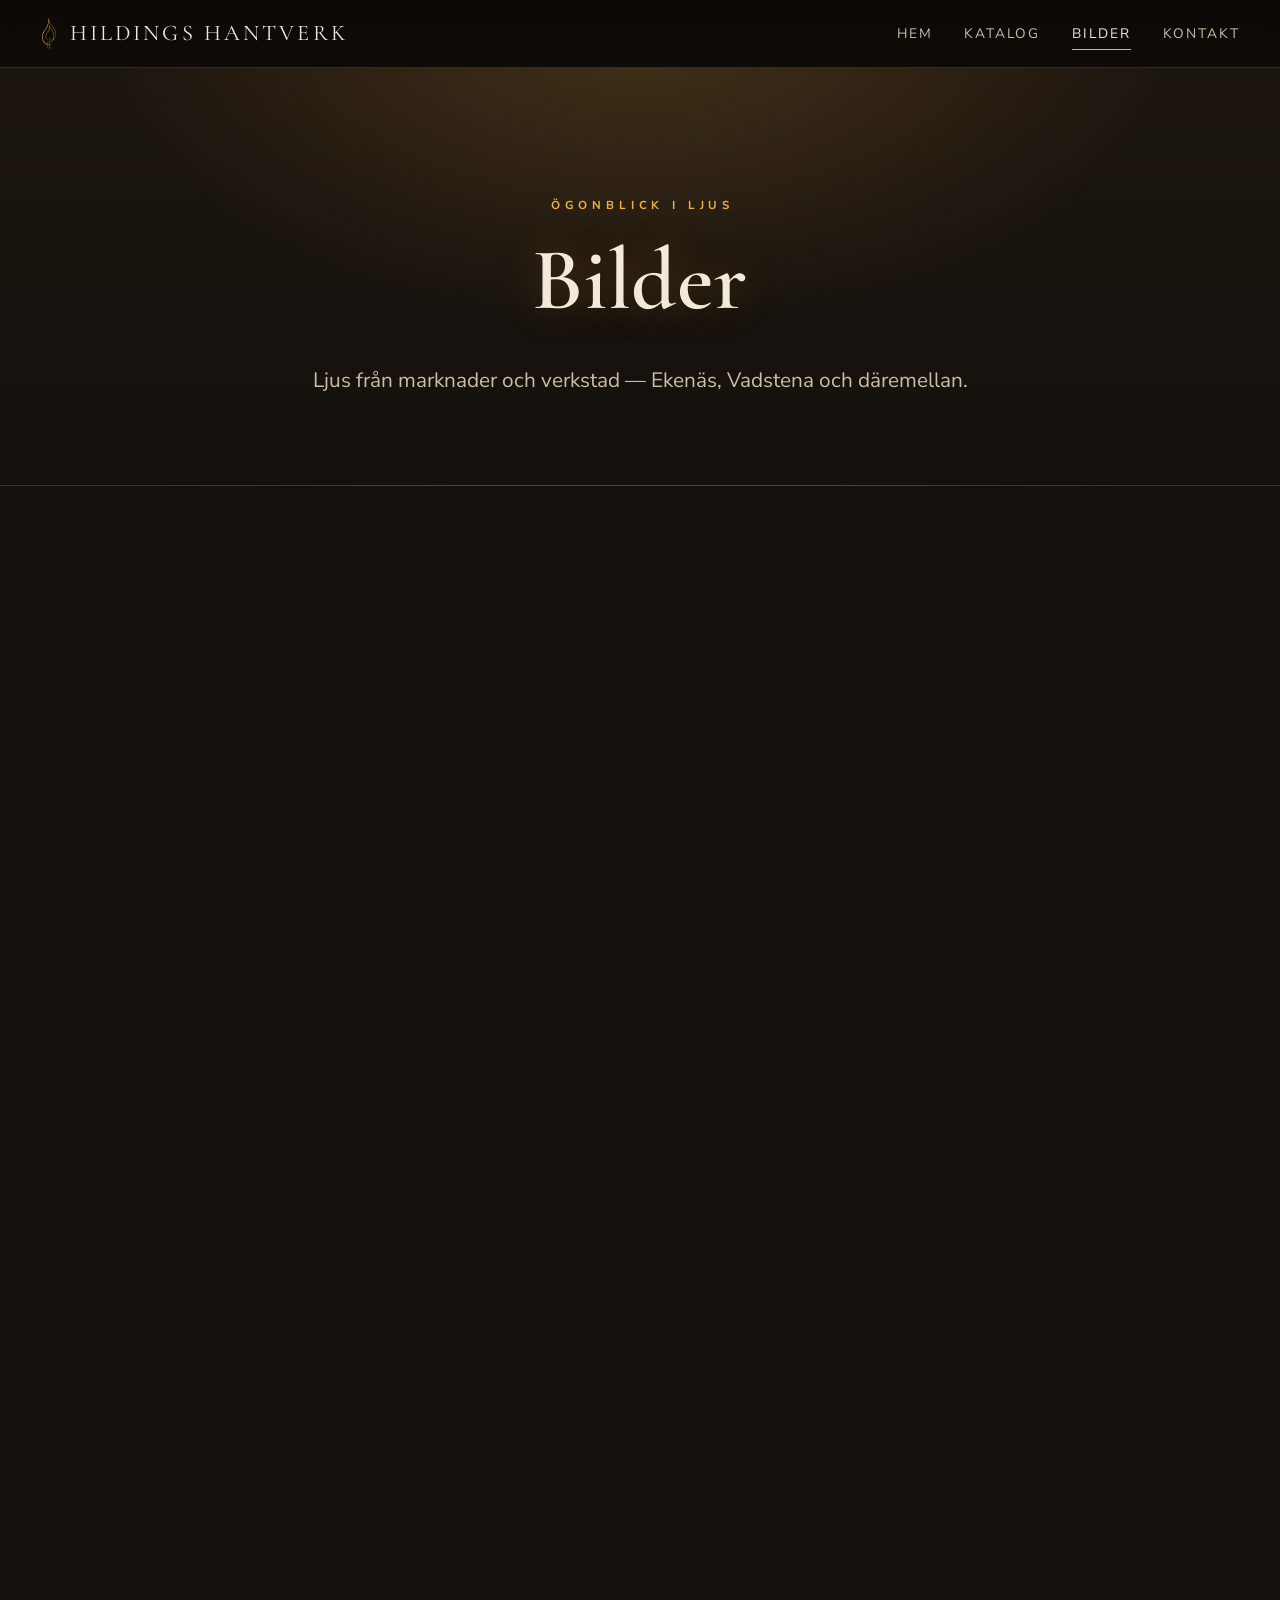
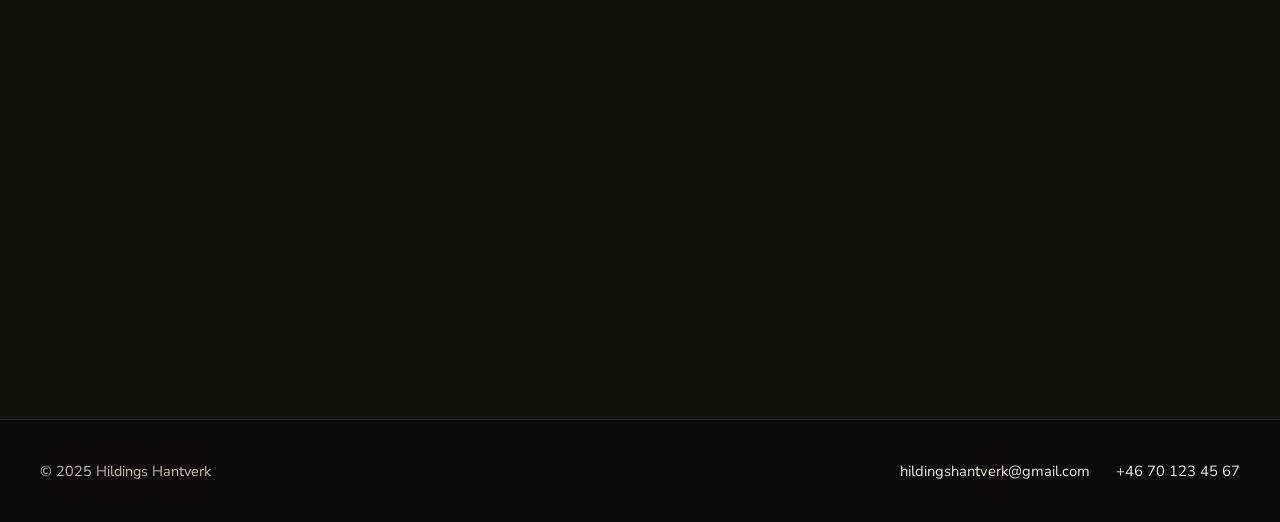
==== bilder.html @ 35bb517b "First commit" ====
<!DOCTYPE html>
<html lang="sv">
<head>
  <meta charset="UTF-8" />
  <meta name="viewport" content="width=device-width, initial-scale=1.0" />
  <title>Bilder — Hildings Hantverk</title>
  <meta name="description" content="Bilder på handgjorda ljus från Hildings Hantverk." />
  <link rel="icon" href="Logos/variations/badge-round-green.svg" type="image/svg+xml" />
  <link rel="icon" href="Logos/variations/logo-only.svg" sizes="any" />
  <link rel="apple-touch-icon" href="Logos/variations/app-icon-dark.svg" />
  <meta name="theme-color" content="#14100c" />
  <link rel="preconnect" href="https://fonts.googleapis.com" />
  <link rel="preconnect" href="https://fonts.gstatic.com" crossorigin />
  <link href="https://fonts.googleapis.com/css2?family=Cormorant+Garamond:wght@400;500;600;700&family=Nunito+Sans:wght@400;600;700;800&display=swap" rel="stylesheet" />
  <link rel="stylesheet" href="css/styles.css" />
</head>
<body>
  <header class="site-header">
    <div class="wrap site-header__inner">
      <a class="brand-mark" href="index.html"><span class="brand-mark__logo" aria-hidden="true"></span> Hildings Hantverk</a>
      <button class="nav-toggle" aria-label="Meny" aria-expanded="false"><span></span><span></span><span></span></button>
      <nav class="nav" id="site-nav">
        <a href="index.html">Hem</a>
        <a href="katalog.html">Katalog</a>
        <a href="bilder.html" aria-current="page">Bilder</a>
        <a href="kontakt.html">Kontakt</a>
      </nav>
    </div>
  </header>

  <section class="page-hero">
    <div class="wrap">
      <p class="eyebrow">Ögonblick i ljus</p>
      <h1>Bilder</h1>
      <p class="lead">Ljus från marknader och verkstad — Ekenäs, Vadstena och däremellan.</p>
    </div>
  </section>

  <section class="section">
    <div class="wrap">
      <div class="gallery" id="gallery"></div>
    </div>
  </section>

  <div class="lightbox" id="lightbox" aria-hidden="true">
    <button class="lightbox__close" aria-label="Stäng">×</button>
    <img src="" alt="" />
  </div>

  <footer class="site-footer">
    <div class="wrap site-footer__inner">
      <p class="muted" style="margin:0">© 2025 Hildings Hantverk</p>
      <div class="footer-contact">
        <a href="mailto:hildingshantverk@gmail.com">hildingshantverk@gmail.com</a>
        <a href="tel:+46701234567">+46 70 123 45 67</a>
      </div>
    </div>
  </footer>

  <script src="js/data.js"></script>
  <script>
    // Galleribilderna redigeras i js/data.js
    document.getElementById("gallery").innerHTML = SITE_DATA.gallery.map(s => `
      <a href="${s.img}" data-lightbox class="reveal">
        <img src="${s.img}" alt="${s.alt}" loading="lazy">
      </a>`).join("");
  </script>
  <script src="https://cdnjs.cloudflare.com/ajax/libs/gsap/3.12.5/gsap.min.js"></script>
  <script src="https://cdnjs.cloudflare.com/ajax/libs/gsap/3.12.5/ScrollTrigger.min.js"></script>
  <script src="js/main.js"></script>
</body>
</html>
---- css/styles.css ----
/* ============================================================
   Hildings Hantverk — shared design system
   ============================================================ */

:root {
  /* Candlelit palette */
  --c-black:      #0c0906;
  --c-bg:         #14100c;
  --c-bg-2:       #1c150f;
  --c-panel:      #211a13;
  --c-cream:      #f3e9d8;
  --c-cream-dim:  #cbbda6;
  --c-gold:       #f5b041;
  --c-amber:      #e67e22;
  --c-ember:      #c0561a;
  --c-line:       rgba(245, 176, 65, 0.18);

  /* Flame colours */
  --flame-core:   #fffbea;
  --flame-mid:    #ffc23d;
  --flame-outer:  #ff7b1a;
  --flame-deep:   #e23a10;
  --flame-blue:   #6ea8ff;

  --font-serif: "Cormorant Garamond", "Georgia", serif;
  --font-sans:  "Nunito Sans", "Segoe UI", system-ui, sans-serif;

  --maxw: 1200px;
  --ease-soft: cubic-bezier(0.22, 1, 0.36, 1);
}

*,
*::before,
*::after { box-sizing: border-box; }

html { scroll-behavior: smooth; overflow-x: clip; }

body {
  margin: 0;
  overflow-x: clip;
  font-family: var(--font-sans);
  color: var(--c-cream);
  background: var(--c-bg);
  line-height: 1.7;
  -webkit-font-smoothing: antialiased;
  text-rendering: optimizeLegibility;
}

img { max-width: 100%; display: block; }

a { color: inherit; text-decoration: none; }

h1, h2, h3 {
  font-family: var(--font-serif);
  font-weight: 600;
  line-height: 1.08;
  margin: 0 0 0.4em;
  letter-spacing: 0.01em;
}

h1 { font-size: clamp(2.6rem, 7vw, 5.5rem); }
h2 { font-size: clamp(2rem, 4.5vw, 3.4rem); }
h3 { font-size: clamp(1.3rem, 2.4vw, 1.9rem); }

p { margin: 0 0 1.1em; }

.eyebrow {
  font-family: var(--font-sans);
  text-transform: uppercase;
  letter-spacing: 0.42em;
  font-size: 0.72rem;
  font-weight: 700;
  color: var(--c-gold);
  margin: 0 0 1.1rem;
  padding-left: 0.42em;
}

.wrap { width: min(100% - 2.4rem, var(--maxw)); margin-inline: auto; }

/* ---------- Buttons ---------- */
.btn {
  display: inline-flex;
  align-items: center;
  gap: 0.6em;
  padding: 0.85em 1.8em;
  border-radius: 999px;
  font-weight: 700;
  font-size: 0.92rem;
  letter-spacing: 0.04em;
  cursor: pointer;
  border: 1px solid var(--c-gold);
  color: var(--c-black);
  background: linear-gradient(180deg, #ffcf6b, var(--c-gold));
  box-shadow: 0 8px 30px -8px rgba(245, 176, 65, 0.6);
  transition: transform 0.35s var(--ease-soft), box-shadow 0.35s var(--ease-soft);
}
.btn:hover { transform: translateY(-2px); box-shadow: 0 14px 40px -10px rgba(245, 176, 65, 0.75); }

.btn--ghost {
  background: transparent;
  color: var(--c-cream);
  border-color: var(--c-line);
  box-shadow: none;
}
.btn--ghost:hover { border-color: var(--c-gold); color: var(--c-gold); }

/* ---------- Site header / nav ---------- */
.site-header {
  position: sticky;
  top: 0;
  z-index: 60;
  backdrop-filter: blur(10px);
  background: linear-gradient(180deg, rgba(12, 9, 6, 0.92), rgba(12, 9, 6, 0.55));
  border-bottom: 1px solid var(--c-line);
}
.site-header__inner {
  display: flex;
  align-items: center;
  justify-content: space-between;
  padding: 0.9rem 0;
}
.brand-mark {
  font-family: var(--font-serif);
  font-size: 1.4rem;
  letter-spacing: 0.14em;
  text-transform: uppercase;
  color: var(--c-cream);
  display: flex;
  align-items: center;
  gap: 0.7rem;
}
.brand-mark .dot {
  width: 9px; height: 9px; border-radius: 50%;
  background: var(--c-gold);
  box-shadow: 0 0 12px 2px var(--c-gold);
}
.brand-mark__logo {
  width: 1.15rem;
  height: 2.2rem;
  flex: none;
  background: var(--c-gold);
  -webkit-mask: url("../Logos/variations/logo-only.svg") no-repeat center / contain;
          mask: url("../Logos/variations/logo-only.svg") no-repeat center / contain;
  filter: drop-shadow(0 0 7px rgba(245, 176, 65, 0.55));
  transition: filter 0.3s var(--ease-soft), background 0.3s var(--ease-soft);
}
.brand-mark:hover .brand-mark__logo {
  background: var(--c-flame-mid, #ffc23d);
  filter: drop-shadow(0 0 11px rgba(245, 176, 65, 0.8));
}
.nav {
  display: flex;
  gap: 2rem;
  align-items: center;
  font-size: 0.86rem;
  letter-spacing: 0.14em;
  text-transform: uppercase;
}
.nav a { color: var(--c-cream-dim); transition: color 0.25s; position: relative; padding: 0.2rem 0; }
.nav a::after {
  content: ""; position: absolute; left: 0; bottom: -2px; height: 1px; width: 0;
  background: var(--c-gold); transition: width 0.3s var(--ease-soft);
}
.nav a:hover, .nav a[aria-current="page"] { color: var(--c-cream); }
.nav a:hover::after, .nav a[aria-current="page"]::after { width: 100%; }

.nav-toggle {
  display: none;
  background: none; border: 0; cursor: pointer; padding: 0.4rem;
}
.nav-toggle span { display: block; width: 26px; height: 2px; background: var(--c-cream); margin: 5px 0; transition: 0.3s; }

/* ---------- Footer ---------- */
.site-footer {
  position: relative;
  z-index: 5;
  border-top: 1px solid var(--c-line);
  background: var(--c-black);
  padding: 2.4rem 0;
  margin-top: 2.5rem;
}
.site-footer__inner {
  display: flex;
  flex-wrap: wrap;
  gap: 1.4rem 2.4rem;
  align-items: center;
  justify-content: space-between;
}
.site-footer a:hover { color: var(--c-gold); }
.site-footer .muted { color: var(--c-cream-dim); font-size: 0.9rem; }
.footer-contact { display: flex; gap: 1.6rem; flex-wrap: wrap; font-size: 0.92rem; }

/* ---------- Generic page section ---------- */
.section { padding: clamp(3.5rem, 8vw, 7rem) 0; }
.section--tight { padding: clamp(2.5rem, 5vw, 4rem) 0; }
.lead { font-size: clamp(1.05rem, 2vw, 1.3rem); color: var(--c-cream-dim); max-width: 62ch; }

/* ---------- Product / gallery grids ---------- */
.grid {
  display: grid;
  gap: 1.6rem;
  grid-template-columns: repeat(auto-fill, minmax(230px, 1fr));
}
.card {
  background: var(--c-panel);
  border: 1px solid var(--c-line);
  border-radius: 16px;
  overflow: hidden;
  transition: transform 0.4s var(--ease-soft), box-shadow 0.4s var(--ease-soft), border-color 0.4s;
}
.card:hover {
  transform: translateY(-6px);
  border-color: rgba(245, 176, 65, 0.4);
  box-shadow: 0 24px 50px -24px rgba(0,0,0,0.8), 0 0 40px -20px var(--c-gold);
}
.card__media { aspect-ratio: 3 / 4; overflow: hidden; background: var(--c-bg-2); }
.card__media img { width: 100%; height: 100%; object-fit: cover; transition: transform 0.6s var(--ease-soft); }
.card:hover .card__media img { transform: scale(1.06); }
.card__body { padding: 1rem 1.1rem 1.2rem; display: flex; align-items: baseline; justify-content: space-between; gap: 0.8rem; }
.card__body h3 { margin: 0; font-size: 1.25rem; }
.card__price { color: var(--c-gold); font-weight: 700; white-space: nowrap; }

/* ---------- Reveal-on-scroll helper ---------- */
.fx-up { opacity: 0; transform: translateY(28px); }
.reveal { opacity: 0; }

/* ---------- Inner page hero ---------- */
.page-hero {
  position: relative;
  padding: clamp(4rem, 10vw, 8rem) 0 clamp(2.5rem, 5vw, 4rem);
  text-align: center;
  background:
    radial-gradient(70% 120% at 50% -10%, rgba(245, 176, 65, 0.18), transparent 60%),
    linear-gradient(180deg, var(--c-bg-2), var(--c-bg));
  border-bottom: 1px solid var(--c-line);
}
.page-hero h1 { color: var(--c-cream); text-shadow: 0 0 40px rgba(245, 176, 65, 0.25); }
.page-hero .lead { margin-inline: auto; text-align: center; }

/* ---------- Gallery ---------- */
.gallery {
  columns: 3 260px;
  column-gap: 1.2rem;
}
.gallery a {
  display: block;
  margin: 0 0 1.2rem;
  break-inside: avoid;
  border-radius: 14px;
  overflow: hidden;
  border: 1px solid var(--c-line);
  position: relative;
  cursor: zoom-in;
}
.gallery img { width: 100%; transition: transform 0.6s var(--ease-soft), filter 0.4s; filter: brightness(0.92); }
.gallery a:hover img { transform: scale(1.05); filter: brightness(1.05); }

.lightbox {
  position: fixed; inset: 0; z-index: 200;
  display: none; align-items: center; justify-content: center;
  background: rgba(6, 4, 2, 0.92);
  backdrop-filter: blur(6px);
  padding: 4vh 4vw;
}
.lightbox.is-open { display: flex; }
.lightbox img { max-width: 100%; max-height: 92vh; border-radius: 10px; box-shadow: 0 30px 90px -30px #000; }
.lightbox__close {
  position: absolute; top: 1.4rem; right: 1.6rem;
  background: none; border: 1px solid var(--c-line); color: var(--c-cream);
  width: 44px; height: 44px; border-radius: 50%; font-size: 1.4rem; cursor: pointer;
}
.lightbox__close:hover { border-color: var(--c-gold); color: var(--c-gold); }

/* ---------- Team / about ---------- */
.team { display: grid; grid-template-columns: repeat(auto-fit, minmax(220px, 1fr)); gap: 2rem; margin-bottom: 3rem; }
.team figure { margin: 0; text-align: center; }
.team img {
  width: 180px; height: 180px; object-fit: cover; border-radius: 50%;
  margin: 0 auto 1rem; border: 2px solid var(--c-line);
  box-shadow: 0 0 40px -14px var(--c-gold);
}
.team figcaption h3 { margin: 0; }
.team figcaption p { color: var(--c-cream-dim); font-size: 0.9rem; margin: 0.2rem 0 0; letter-spacing: 0.1em; text-transform: uppercase; }
.prose { max-width: 60ch; margin-inline: auto; }
.prose p { color: var(--c-cream-dim); }

/* ---------- Contact form ---------- */
.contact-form {
  max-width: 640px;
  margin: 3.5rem auto 0;
  background: var(--c-panel);
  border: 1px solid var(--c-line);
  border-radius: 18px;
  padding: clamp(1.6rem, 4vw, 2.6rem);
  box-shadow: 0 30px 70px -40px rgba(0,0,0,0.9);
}
.contact-form__intro { text-align: center; margin-bottom: 1.8rem; }
.contact-form__intro h2 { margin-bottom: 0.3rem; }
.contact-form__intro p { color: var(--c-cream-dim); margin: 0; }

.form-field { margin-bottom: 1.15rem; }
.form-field label {
  display: block;
  font-size: 0.82rem;
  letter-spacing: 0.06em;
  text-transform: uppercase;
  font-weight: 700;
  color: var(--c-cream-dim);
  margin-bottom: 0.45rem;
}
.form-field label .req { color: var(--c-gold); }
.form-field input,
.form-field textarea,
.form-field select {
  width: 100%;
  font: inherit;
  color: var(--c-cream);
  background: var(--c-bg-2);
  border: 1px solid var(--c-line);
  border-radius: 12px;
  padding: 0.75em 0.95em;
  transition: border-color 0.25s, box-shadow 0.25s;
}
.form-field textarea { resize: vertical; min-height: 130px; line-height: 1.6; }
.form-field input::placeholder,
.form-field textarea::placeholder { color: rgba(203, 189, 166, 0.5); }
.form-field input:focus,
.form-field textarea:focus,
.form-field select:focus {
  outline: none;
  border-color: var(--c-gold);
  box-shadow: 0 0 0 3px rgba(245, 176, 65, 0.18);
}
.form-field input[aria-invalid="true"],
.form-field textarea[aria-invalid="true"] { border-color: var(--c-ember); }
.form-error { display: block; color: #f0a58a; font-size: 0.8rem; margin-top: 0.35rem; min-height: 1em; }

.form-row { display: grid; grid-template-columns: 1fr 1fr; gap: 0 1.1rem; }

/* order helper */
.order-helper {
  border: 1px dashed var(--c-line);
  border-radius: 12px;
  padding: 1rem 1.1rem 1.1rem;
  margin-bottom: 1.15rem;
  background: rgba(28, 21, 15, 0.5);
}
.order-helper__title {
  font-size: 0.82rem; letter-spacing: 0.06em; text-transform: uppercase;
  font-weight: 700; color: var(--c-cream-dim); margin: 0 0 0.7rem;
}
.order-helper__controls { display: flex; flex-wrap: wrap; gap: 0.6rem; align-items: stretch; }
.order-helper__controls select { flex: 1 1 190px; }
.order-helper__qty {
  width: 74px; flex: none;
  color: var(--c-cream); background: var(--c-bg-2);
  border: 1px solid var(--c-line); border-radius: 12px;
  padding: 0.75em 0.6em; font: inherit; text-align: center;
}
.order-helper__add {
  flex: none; margin-left: auto; padding: 0.7em 1.3em; font-size: 0.85rem;
}

.contact-form__submit { width: 100%; justify-content: center; margin-top: 0.4rem; }
.contact-form__note { text-align: center; color: var(--c-cream-dim); font-size: 0.82rem; margin: 1rem 0 0; }

/* success / feedback */
.form-feedback {
  display: none;
  text-align: center;
  padding: 2.4rem 1.4rem;
}
.form-feedback.is-visible { display: block; }
.form-feedback__icon {
  width: 66px; height: 66px; margin: 0 auto 1.1rem;
  border-radius: 50%;
  display: grid; place-items: center;
  background: radial-gradient(circle at 50% 35%, rgba(245,176,65,0.35), rgba(245,176,65,0.08));
  border: 1px solid var(--c-gold);
  box-shadow: 0 0 40px -10px var(--c-gold);
}
.form-feedback__icon svg { width: 32px; height: 32px; stroke: var(--c-gold); fill: none; stroke-width: 3; }
.form-feedback h2 { margin-bottom: 0.4rem; }
.form-feedback p { color: var(--c-cream-dim); margin: 0 auto; max-width: 46ch; }
.form-feedback .btn { margin-top: 1.6rem; }

.form-status { text-align: center; font-size: 0.9rem; margin: 0.9rem 0 0; min-height: 1.2em; }
.form-status--error { color: #f0a58a; }

@media (max-width: 520px) {
  .form-row { grid-template-columns: 1fr; }
}

/* ---------- Product modal (Katalog focus mode) ---------- */
button.card {
  font: inherit;
  text-align: left;
  width: 100%;
  cursor: pointer;
  color: inherit;
  padding: 0;
}
button.card:focus-visible {
  outline: 2px solid var(--c-gold);
  outline-offset: 3px;
}

.product-modal {
  position: fixed;
  inset: 0;
  z-index: 200;
  display: none;
  align-items: center;
  justify-content: center;
  padding: 4vh 4vw;
}
.product-modal.is-open { display: flex; }
.product-modal__overlay {
  position: absolute;
  inset: 0;
  background: rgba(6, 4, 2, 0.92);
  backdrop-filter: blur(6px);
}
.product-modal__dialog {
  position: relative;
  z-index: 1;
  display: grid;
  grid-template-columns: minmax(0, 1.05fr) minmax(0, 1fr);
  max-width: 900px;
  width: 100%;
  max-height: 88vh;
  background: var(--c-panel);
  border: 1px solid var(--c-line);
  border-radius: 18px;
  overflow: hidden;
  box-shadow: 0 40px 90px -30px #000;
  animation: pm-in 0.4s var(--ease-soft);
}
@keyframes pm-in {
  from { opacity: 0; transform: translateY(16px) scale(0.98); }
  to   { opacity: 1; transform: none; }
}
.product-modal__media { background: var(--c-bg-2); min-height: 0; }
.product-modal__media img { width: 100%; height: 100%; max-height: 88vh; object-fit: cover; }
.product-modal__body {
  padding: clamp(1.6rem, 4vw, 2.8rem);
  overflow-y: auto;
  display: flex;
  flex-direction: column;
}
.product-modal__body h2 { color: var(--c-cream); margin-bottom: 0.3rem; }
.product-modal__price {
  color: var(--c-gold);
  font-weight: 700;
  font-size: 1.2rem;
  letter-spacing: 0.02em;
  margin: 0 0 1.3rem;
}
.product-modal__desc { color: var(--c-cream-dim); margin: 0 0 2rem; }
.product-modal__body .btn { margin-top: auto; align-self: flex-start; }
.product-modal__close {
  position: absolute;
  top: 0.8rem;
  right: 0.9rem;
  z-index: 2;
  width: 44px; height: 44px;
  border-radius: 50%;
  background: rgba(12, 9, 6, 0.55);
  border: 1px solid var(--c-line);
  color: var(--c-cream);
  font-size: 1.5rem;
  line-height: 1;
  cursor: pointer;
  transition: border-color 0.25s, color 0.25s;
}
.product-modal__close:hover { border-color: var(--c-gold); color: var(--c-gold); }

@media (max-width: 700px) {
  .product-modal { align-items: flex-start; overflow-y: auto; }
  .product-modal__dialog {
    grid-template-columns: 1fr;
    grid-template-rows: auto auto;
    max-height: none;
    margin: auto;
  }
  .product-modal__media { max-height: 40vh; }
  .product-modal__media img { max-height: 40vh; }
  .product-modal__body { overflow: visible; }
}

@media (max-width: 760px) {
  /* The header's backdrop-filter would otherwise become the containing block
     for the fixed nav panel, trapping it at header height. Drop it on mobile
     and keep the bar solid instead. */
  .site-header {
    backdrop-filter: none;
    -webkit-backdrop-filter: none;
    background: linear-gradient(180deg, rgba(12, 9, 6, 0.98), rgba(12, 9, 6, 0.92));
  }
  .nav {
    position: fixed; inset: 0 0 0 auto; width: min(78vw, 320px);
    z-index: 65;
    flex-direction: column; align-items: flex-start; gap: 1.4rem;
    padding: 6rem 2rem 2rem;
    background: var(--c-bg); border-left: 1px solid var(--c-line);
    box-shadow: -24px 0 60px -20px rgba(0, 0, 0, 0.85);
    transform: translateX(100%); transition: transform 0.4s var(--ease-soft);
    overflow-y: auto;
  }
  .nav[data-open="true"] { transform: translateX(0); }
  .nav-toggle { display: block; z-index: 70; }

  /* dim + block the page behind the open menu */
  body.nav-open { overflow: hidden; }
  body.nav-open::before {
    content: "";
    position: fixed; inset: 0; z-index: 55;
    background: rgba(6, 4, 2, 0.55);
    backdrop-filter: blur(2px);
  }
}

@media (prefers-reduced-motion: reduce) {
  html { scroll-behavior: auto; }
  * { animation-duration: 0.001ms !important; animation-iteration-count: 1 !important; }
}
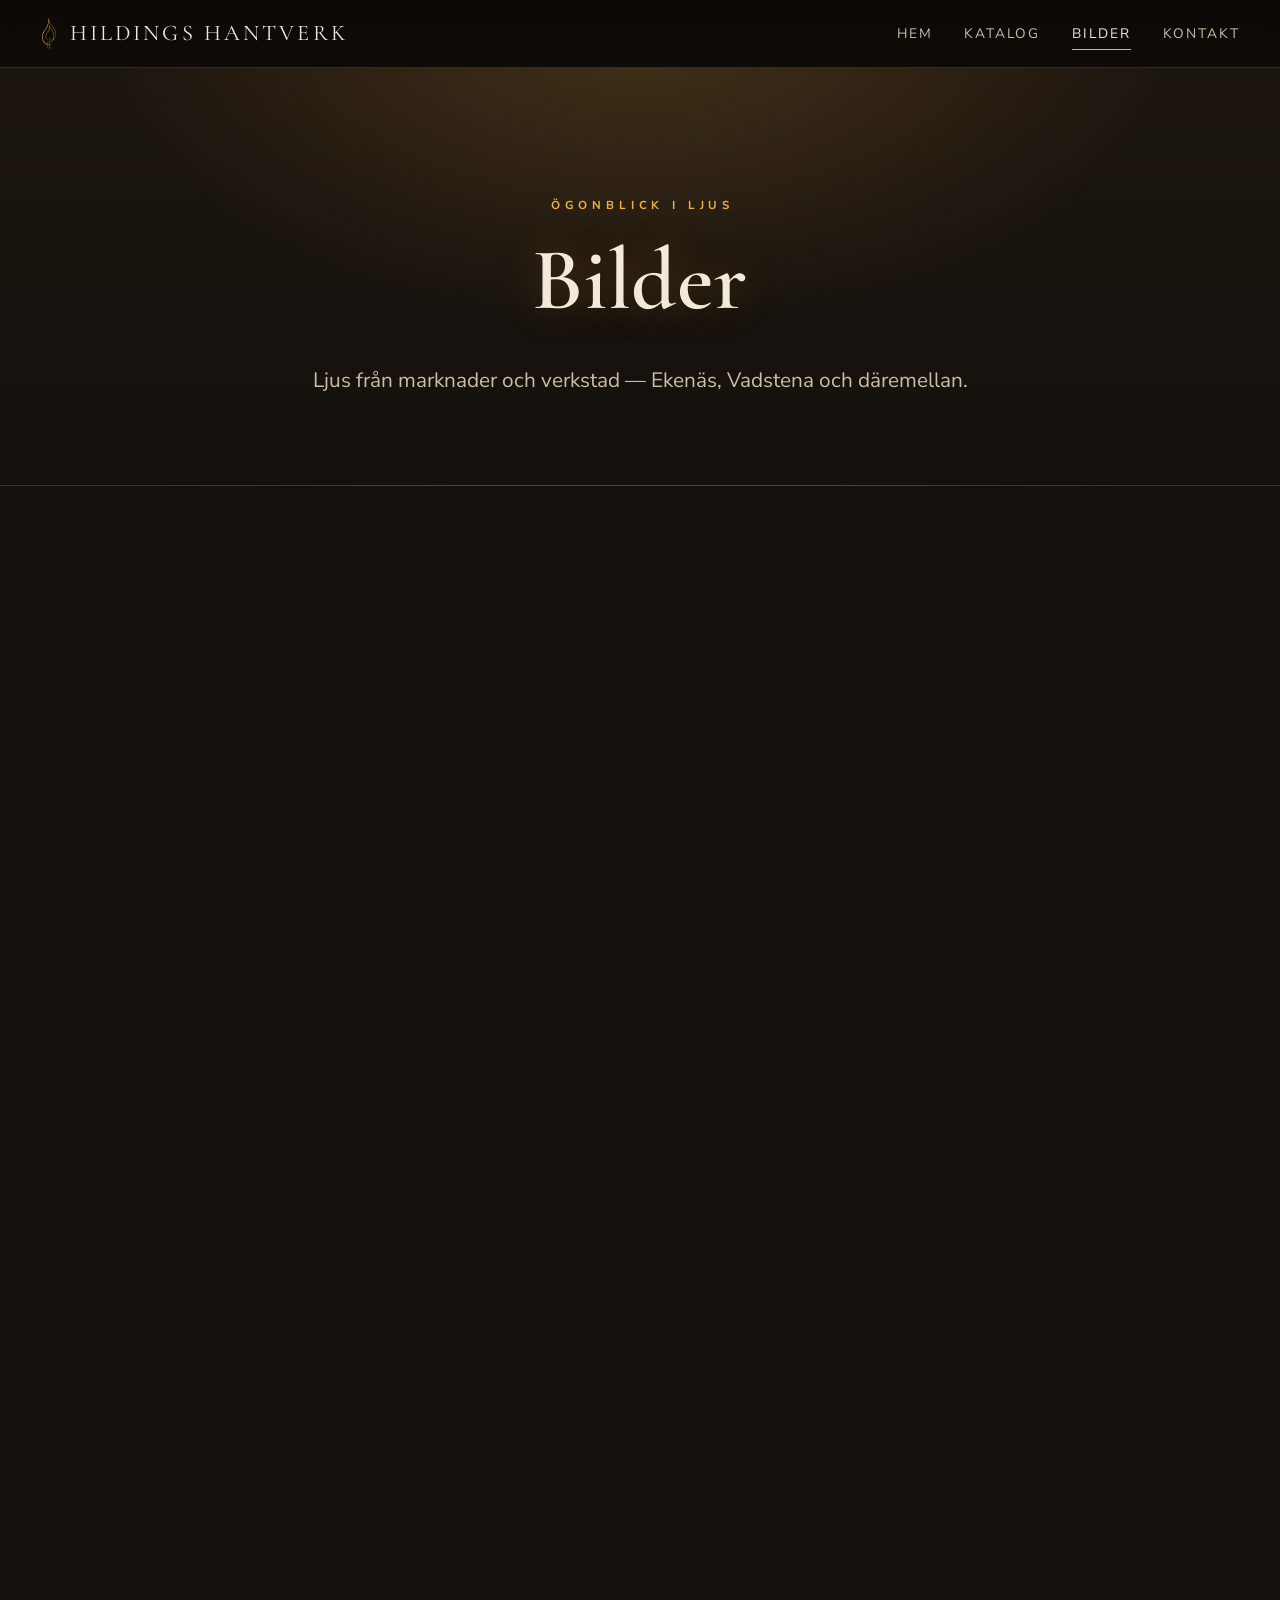
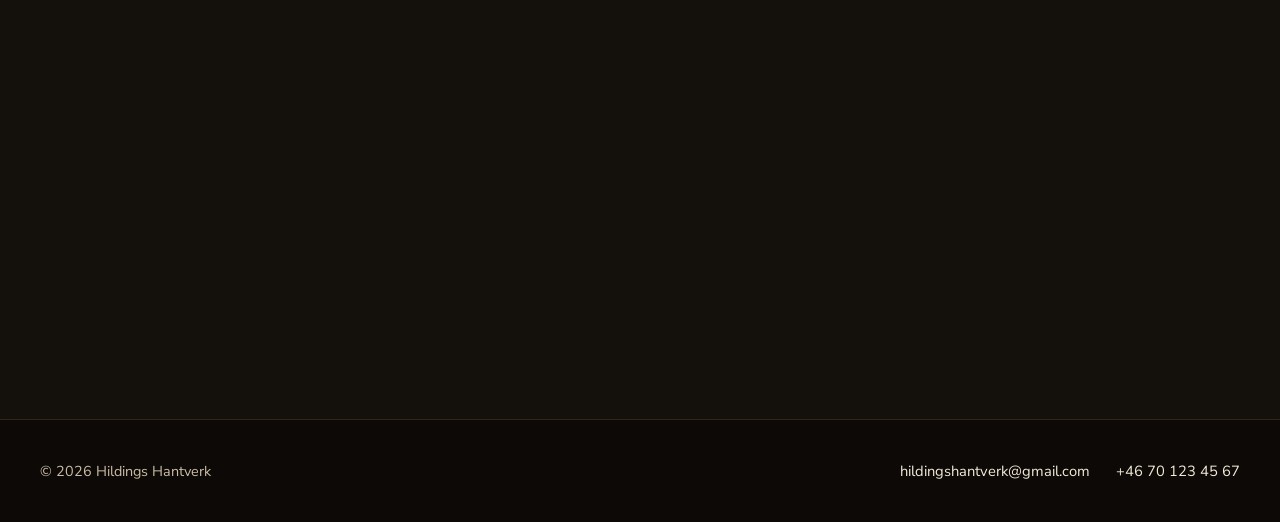
==== commit 34c56ab2: "2025->2026" ====
--- a/bilder.html
+++ b/bilder.html
@@ -5,9 +5,9 @@
   <meta name="viewport" content="width=device-width, initial-scale=1.0" />
   <title>Bilder — Hildings Hantverk</title>
   <meta name="description" content="Bilder på handgjorda ljus från Hildings Hantverk." />
-  <link rel="icon" href="Logos/variations/badge-round-green.svg" type="image/svg+xml" />
-  <link rel="icon" href="Logos/variations/logo-only.svg" sizes="any" />
-  <link rel="apple-touch-icon" href="Logos/variations/app-icon-dark.svg" />
+  <link rel="icon" href="logos/variations/badge-round-green.svg" type="image/svg+xml" />
+  <link rel="icon" href="logos/variations/logo-only.svg" sizes="any" />
+  <link rel="apple-touch-icon" href="logos/variations/app-icon-dark.svg" />
   <meta name="theme-color" content="#14100c" />
   <link rel="preconnect" href="https://fonts.googleapis.com" />
   <link rel="preconnect" href="https://fonts.gstatic.com" crossorigin />
@@ -49,7 +49,7 @@
 
   <footer class="site-footer">
     <div class="wrap site-footer__inner">
-      <p class="muted" style="margin:0">© 2025 Hildings Hantverk</p>
+      <p class="muted" style="margin:0">© 2026 Hildings Hantverk</p>
       <div class="footer-contact">
         <a href="mailto:hildingshantverk@gmail.com">hildingshantverk@gmail.com</a>
         <a href="tel:+46701234567">+46 70 123 45 67</a>
--- a/css/styles.css
+++ b/css/styles.css
@@ -139,8 +139,8 @@
   height: 2.2rem;
   flex: none;
   background: var(--c-gold);
-  -webkit-mask: url("../Logos/variations/logo-only.svg") no-repeat center / contain;
-          mask: url("../Logos/variations/logo-only.svg") no-repeat center / contain;
+  -webkit-mask: url("../logos/variations/logo-only.svg") no-repeat center / contain;
+          mask: url("../logos/variations/logo-only.svg") no-repeat center / contain;
   filter: drop-shadow(0 0 7px rgba(245, 176, 65, 0.55));
   transition: filter 0.3s var(--ease-soft), background 0.3s var(--ease-soft);
 }
